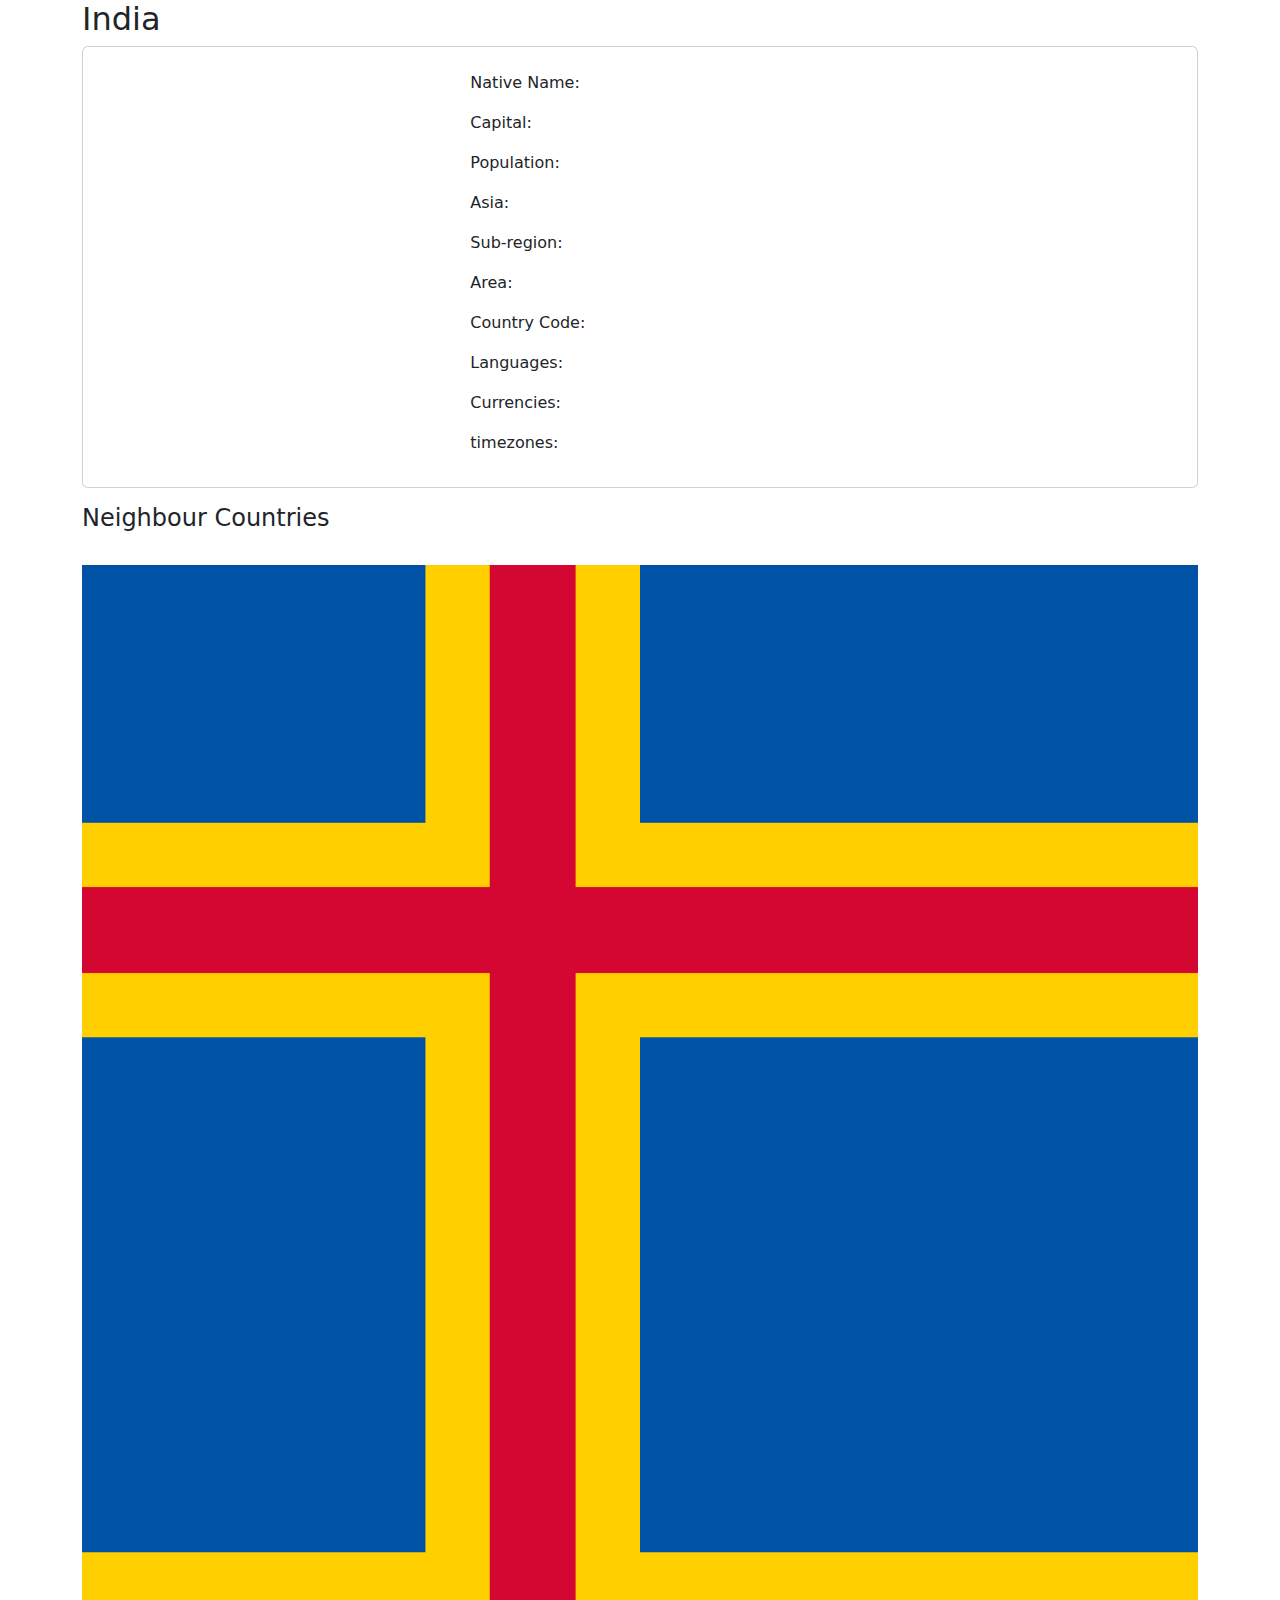
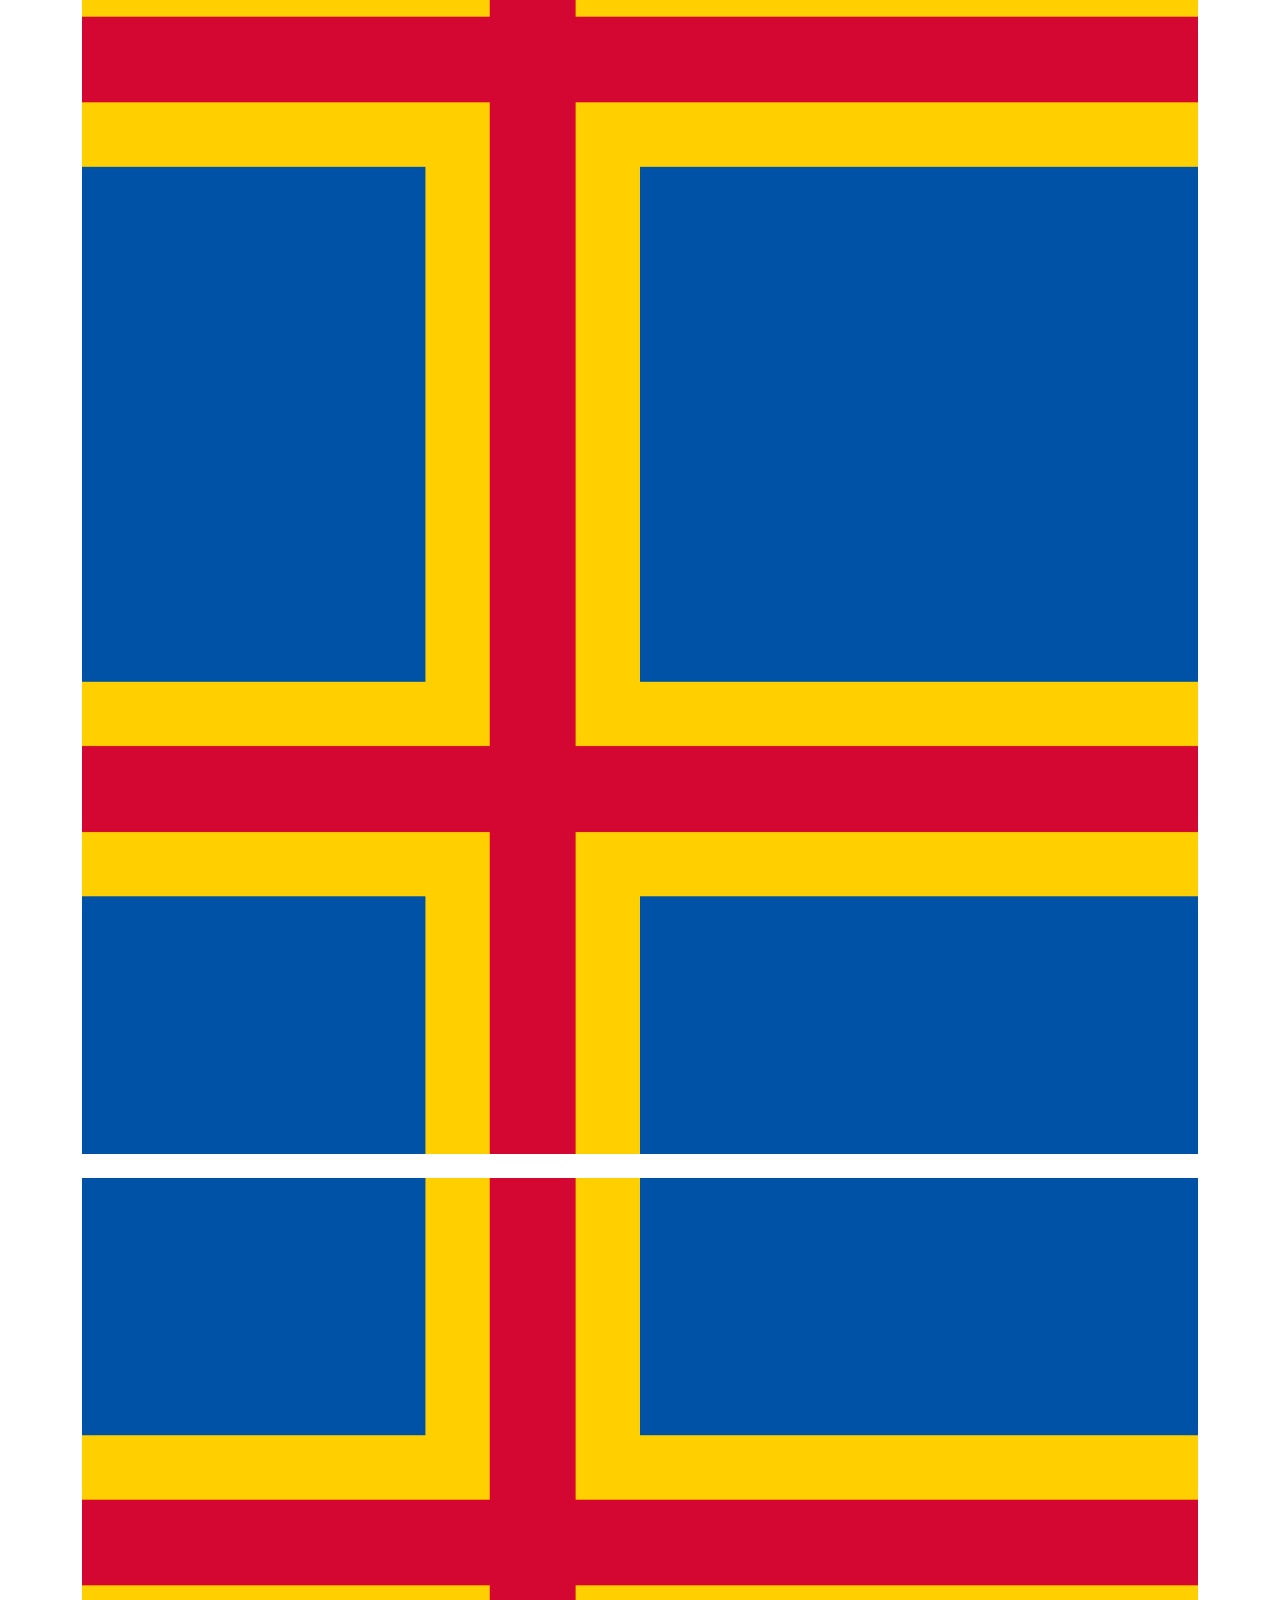
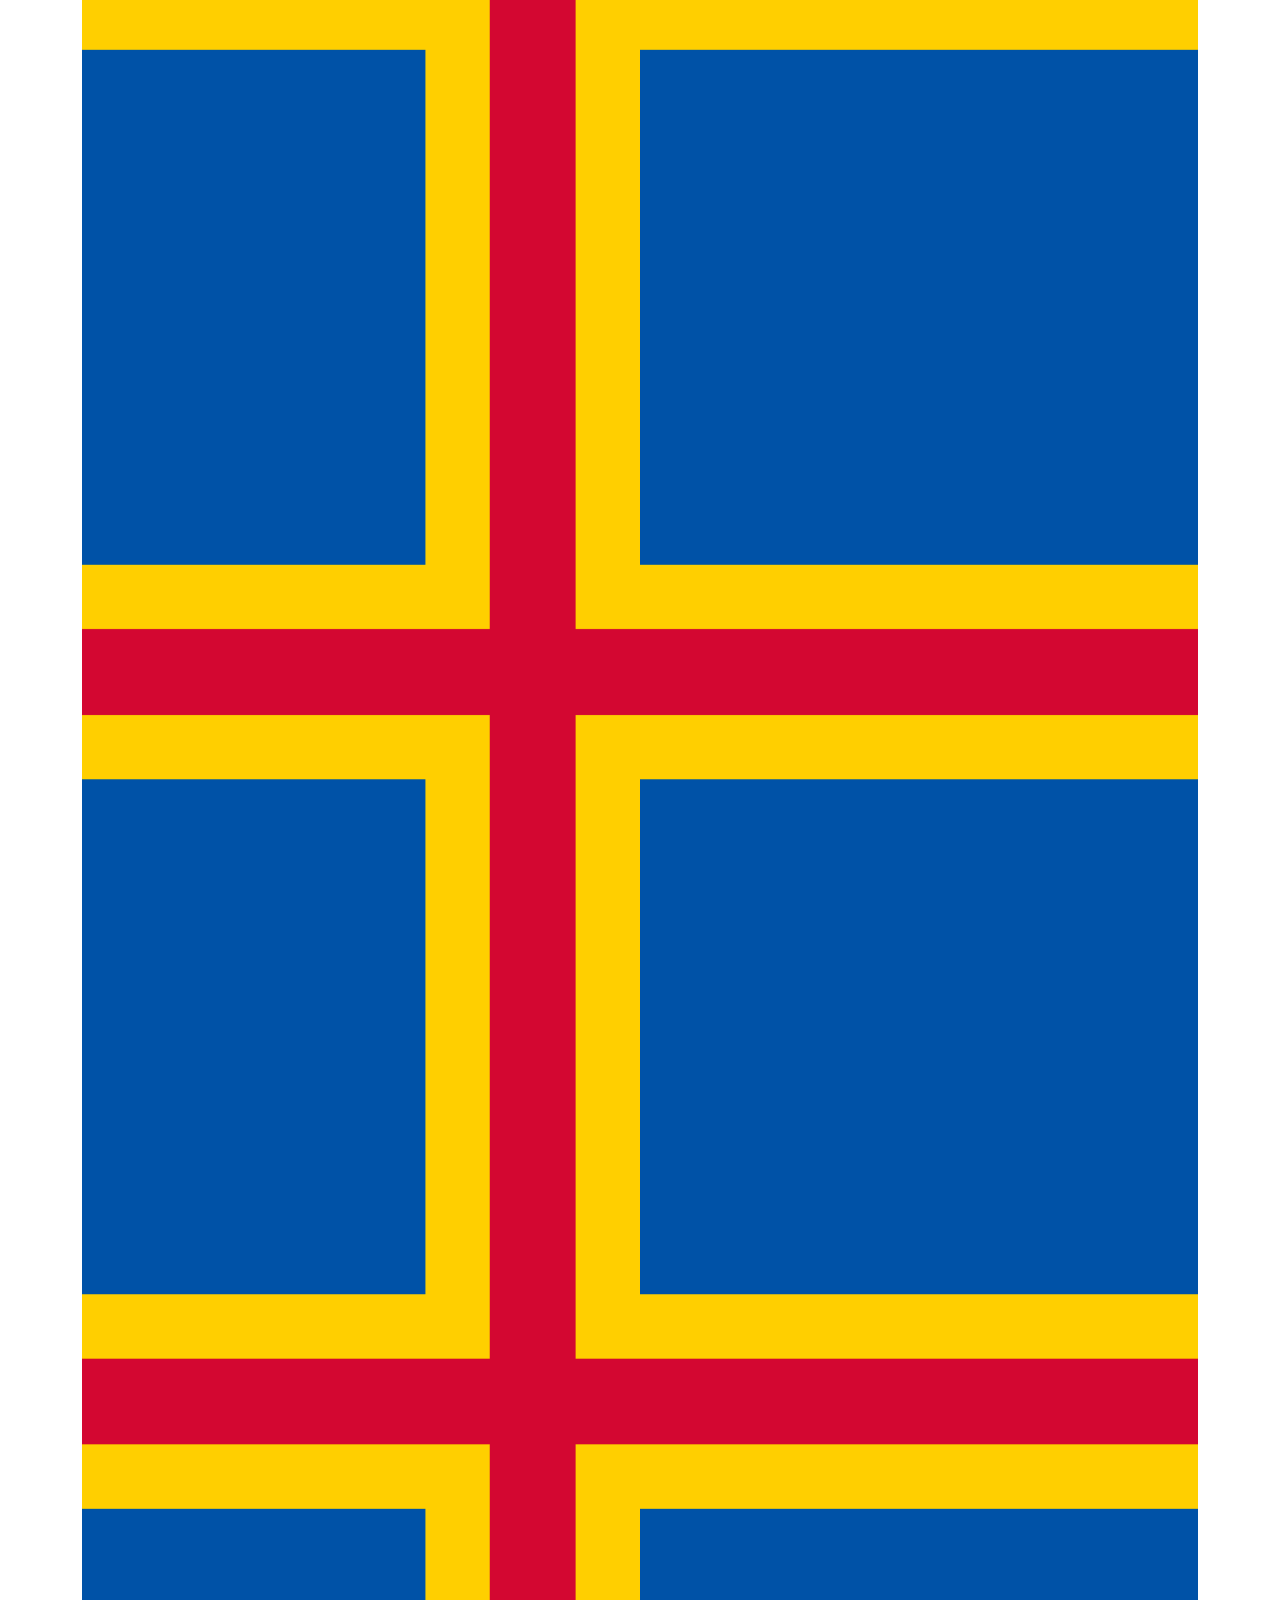
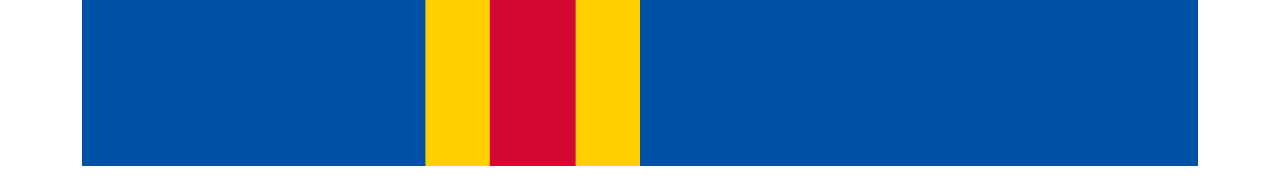
==== detail.html @ 8e351b01 "Upload New File" ====
<!DOCTYPE html>
<html lang="en">
<head>
    <meta charset="UTF-8">
    <meta http-equiv="X-UA-Compatible" content="IE=edge">
    <meta name="viewport" content="width=device-width, initial-scale=1.0">
    <link href="https://cdn.jsdelivr.net/npm/bootstrap@5.0.2/dist/css/bootstrap.min.css" rel="stylesheet">
    <link rel="stylesheet" href="style1.css">
    <script src="https://ajax.googleapis.com/ajax/libs/jquery/3.6.1/jquery.min.js"></script>
   
    <title>Document</title>
   </head>
<body>
    
    <div class="container">
        <h2 id="countryname">India</h2>
        <div class="card mb-3" id="card-Struc">
            <div class="row g-0" >
            <div class="col-md-4">
                <img class="img-fluid " id="myimg" src="india-flag.png" alt="">
            </div>
            <div class="col-md-8" >
                <div class="card-body" >
                    <h4 class="card-title" id="mytitle"></h4>
                    <p class="NativeName"> Native Name:</p>
                    <p class="Capital">Capital: </p>
                    <p class="Population">Population: </p>
                    <p class="Region">Asia: </p>
                    <p class="Sub-region">Sub-region:</p>
                    <p class="Area">Area: </p>
                    <p class="Country Code">Country Code: </p>
                    <p class="Languages">Languages:</p>
                    <p class="Currencies">Currencies:</p>
                    <p class="timezones">timezones:</p>
                   
                    </div>
            </div>
            </div>
        </div>
      <div id="neighbourCountries" >
        <h4>Neighbour Countries</h4><br>
        <div class="row">
            <div class="column">
              <img src="Aland-Flag_02.png" class="img-fluid"  alt="Snow" >
            </div>
            <div class="column">
              <img src="Aland-Flag_02.png" class="img-fluid" alt="Forest" >
            </div>
            <div class="column">
              <img src="Aland-Flag_02.png" class="img-fluid" alt="Mountains" >
            </div>
          </div>
          
      </div><br>
      <div class="row">
        <div class="column">
          <img src="Aland-Flag_02.png" class="img-fluid"  alt="Snow" >
        </div>
        <div class="column">
          <img src="Aland-Flag_02.png" class="img-fluid" alt="Forest" >
        </div>
        <div class="column">
          <img src="Aland-Flag_02.png" class="img-fluid" alt="Mountains" >
        </div>
      </div>
      
  </div><br>

         </div>

    <script src="https://cdn.jsdelivr.net/npm/bootstrap@5.0.2/dist/js/bootstrap.bundle.min.js"></script>
    <script src="main.js"></script>

</body>
</html>
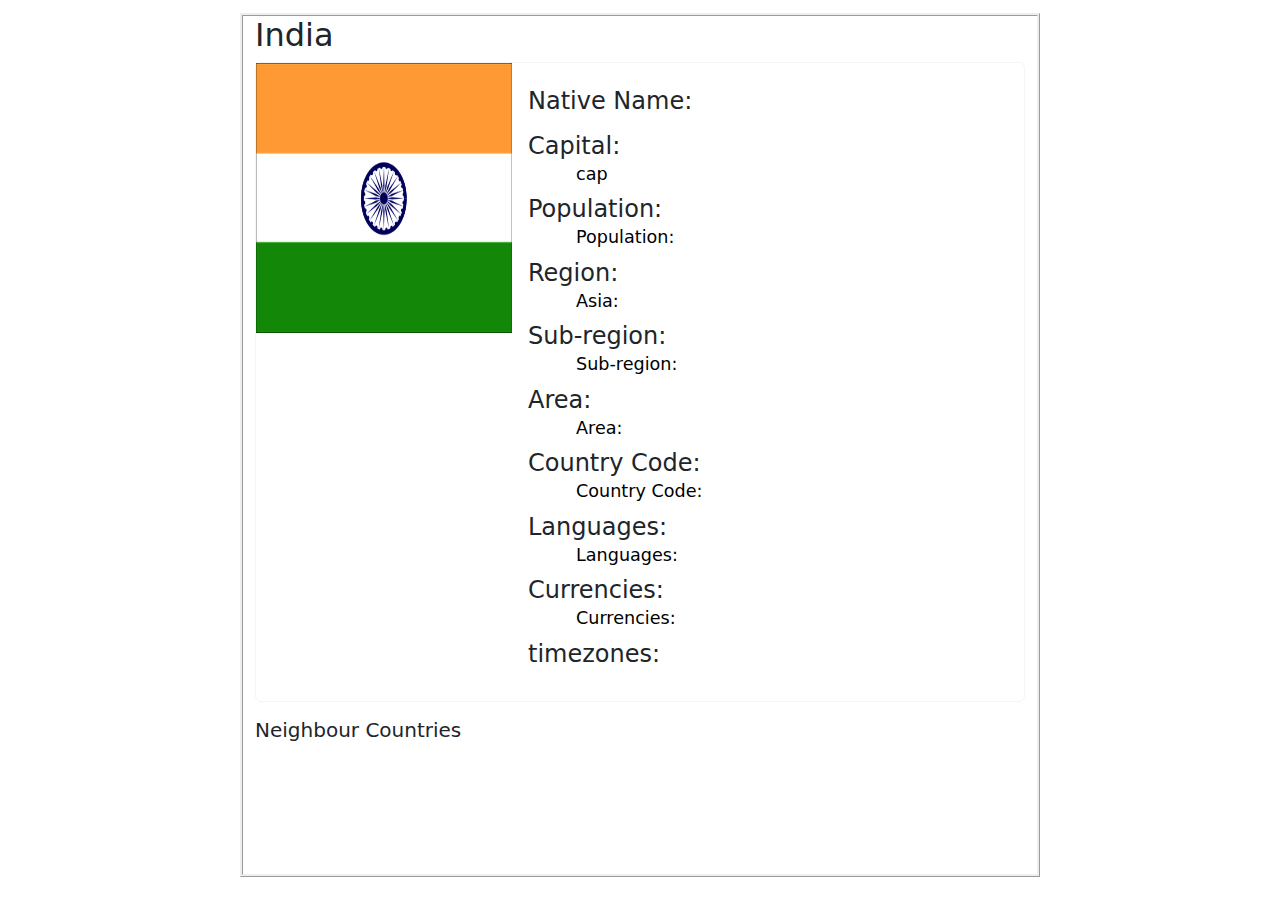
==== commit 390cc91d: "Update detail.html" ====
--- a/detail.html
+++ b/detail.html
@@ -21,46 +21,86 @@
             </div>
             <div class="col-md-8" >
                 <div class="card-body" >
-                    <h4 class="card-title" id="mytitle"></h4>
-                    <p class="NativeName"> Native Name:</p>
-                    <p class="Capital">Capital: </p>
-                    <p class="Population">Population: </p>
-                    <p class="Region">Asia: </p>
-                    <p class="Sub-region">Sub-region:</p>
-                    <p class="Area">Area: </p>
-                    <p class="Country Code">Country Code: </p>
-                    <p class="Languages">Languages:</p>
-                    <p class="Currencies">Currencies:</p>
-                    <p class="timezones">timezones:</p>
+                    <h3 class="card-title" id="mytitle"></h3>
+               
+                    <div class="data-wrapper">
+                  <h4>Native Name:</h4>
+                  <p id="NativeName"> </p>
+                  </div>   
+                 
+                  <div class="data-wrapper">
+                    <h4>Capital: </h4>
+                    <p id="Capital">cap</p>
+                  </div>
+
+                  <div class="data-wrapper">
+                    <h4>Population: </h4>
+                 <p id="Population">Population: </p>
+                  </div>
+
+                  <div class="data-wrapper">
+                    <h4>Region: </h4>
+                    <p id="Region">Asia: </p>
+                  </div>
+
+                  <div class="data-wrapper">
+                    <h4>Sub-region:</h4>
+                  <p id="Sub-region">Sub-region:</p>
+                  </div>
+
+                  <div class="data-wrapper">
+                    <h4>Area:  </h4>
+                  <p id="Area">Area: </p>
+                  </div>
+
+                  <div class="data-wrapper">
+                    <h4>Country Code:</h4>
+                 <p id="Country Code">Country Code: </p>
+                  </div>
+
+                  <div class="data-wrapper">
+                    <h4>Languages:</h4>
+                 <p id="Languages">Languages:</p>
+                  </div>
+
+                  <div class="data-wrapper">
+                    <h4>Currencies:</h4>
+                 <p id="Currencies">Currencies:</p>
+                  </div>
+
+                  <div id="data-wrapper">
+                    <h4>timezones: </h4>
+                    <p id="timezones"></p>
+                  </div>
                    
                     </div>
             </div>
             </div>
         </div>
       <div id="neighbourCountries" >
-        <h4>Neighbour Countries</h4><br>
+        <h5>Neighbour Countries</h5><br>
         <div class="row">
             <div class="column">
-              <img src="Aland-Flag_02.png" class="img-fluid"  alt="Snow" >
+              <img src="" class="img-fluid" id="my1"  >
             </div>
             <div class="column">
-              <img src="Aland-Flag_02.png" class="img-fluid" alt="Forest" >
+              <img src="" class="img-fluid" id="my2" >
             </div>
             <div class="column">
-              <img src="Aland-Flag_02.png" class="img-fluid" alt="Mountains" >
+              <img src="" class="img-fluid" id="my3"  >
             </div>
           </div>
           
       </div><br>
       <div class="row">
         <div class="column">
-          <img src="Aland-Flag_02.png" class="img-fluid"  alt="Snow" >
+          <img src="" class="img-fluid" id="my4" >
         </div>
         <div class="column">
-          <img src="Aland-Flag_02.png" class="img-fluid" alt="Forest" >
+          <img src="" class="img-fluid" id="my5" >
         </div>
         <div class="column">
-          <img src="Aland-Flag_02.png" class="img-fluid" alt="Mountains" >
+          <img src="" class="img-fluid" id="my6" >
         </div>
       </div>
       
@@ -69,7 +109,7 @@
          </div>
 
     <script src="https://cdn.jsdelivr.net/npm/bootstrap@5.0.2/dist/js/bootstrap.bundle.min.js"></script>
-    <script src="main.js"></script>
+    <script src="detail.js"></script>
 
 </body>
-</html>+</html>
--- a/style1.css
+++ b/style1.css
@@ -0,0 +1,28 @@
+.container{
+    margin-top: 1%;
+    width: 800px;
+    margin-left: auto;
+    margin-right: auto;
+    border-style: ridge;
+
+  }
+p{
+    color: black;
+   line-height: 8pt;
+   font-size: 110%;
+   margin-left: 10%;
+}
+#myimg{
+    height: 270px;
+}
+#card-Struc{
+    border-color:whitesmoke;
+    
+}
+  
+.column{
+    float: left;
+    width: 33.33%;
+  padding: 7px;
+
+} 
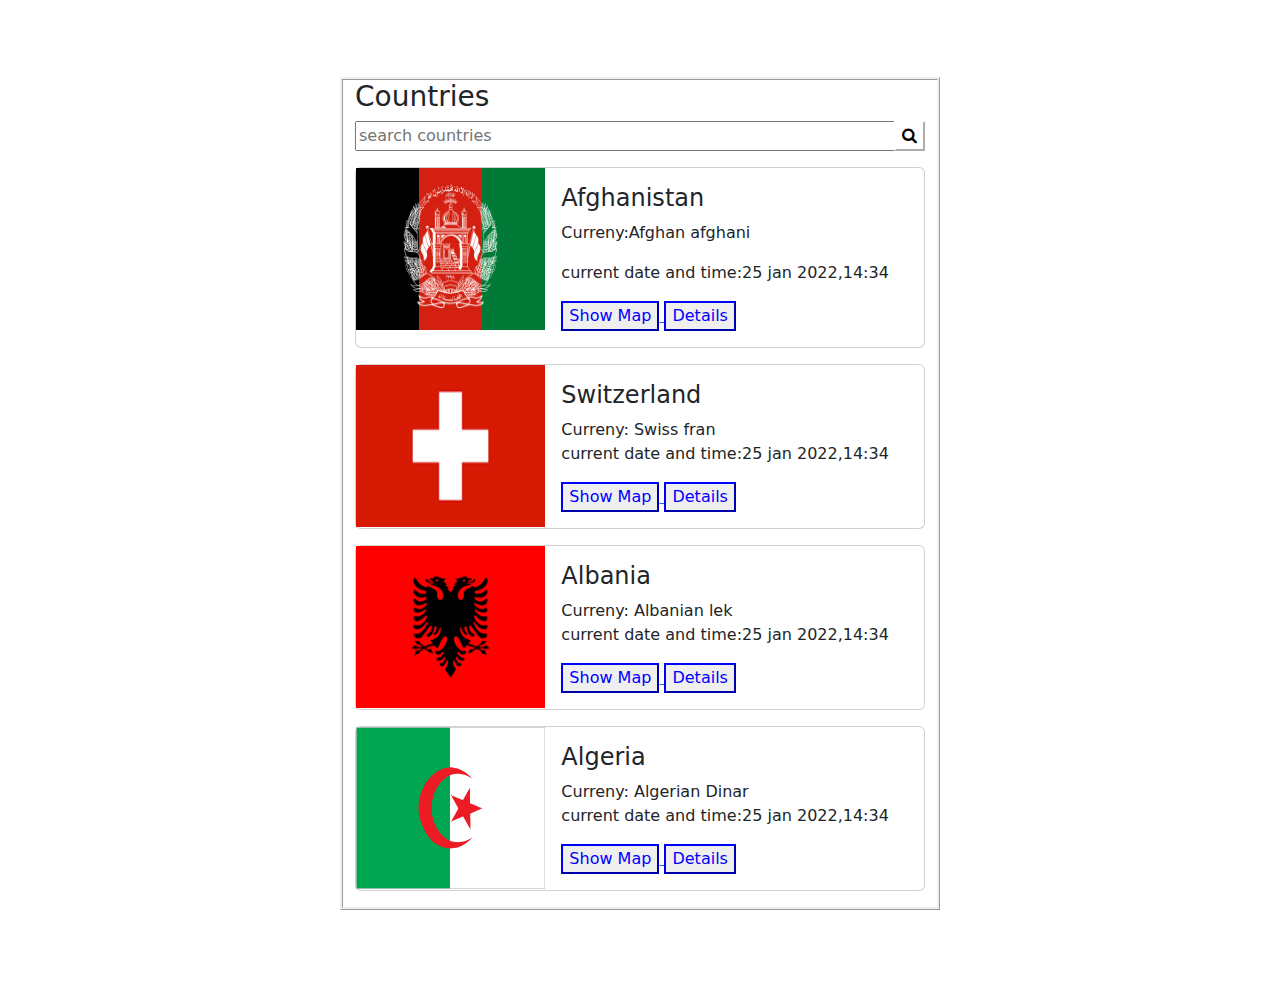
==== commit 28c74096: "Update detail.html" ====
--- a/detail.html
+++ b/detail.html
@@ -1,115 +1,119 @@
- <!DOCTYPE html>
+<!DOCTYPE html>
 <html lang="en">
 <head>
     <meta charset="UTF-8">
     <meta http-equiv="X-UA-Compatible" content="IE=edge">
     <meta name="viewport" content="width=device-width, initial-scale=1.0">
     <link href="https://cdn.jsdelivr.net/npm/bootstrap@5.0.2/dist/css/bootstrap.min.css" rel="stylesheet">
-    <link rel="stylesheet" href="style1.css">
+    <link rel="stylesheet" href="style.css">
+    <link rel="stylesheet" href="https://cdnjs.cloudflare.com/ajax/libs/font-awesome/6.2.1/css/all.min.css" integrity="sha512-MV7K8+y+gLIBoVD59lQIYicR65iaqukzvf/nwasF0nqhPay5w/9lJmVM2hMDcnK1OnMGCdVK+iQrJ7lzPJQd1w==" crossorigin="anonymous" referrerpolicy="no-referrer" />
+    <link rel="stylesheet" href="https://cdnjs.cloudflare.com/ajax/libs/font-awesome/4.7.0/css/font-awesome.min.css">
     <script src="https://ajax.googleapis.com/ajax/libs/jquery/3.6.1/jquery.min.js"></script>
    
     <title>Document</title>
-   </head>
+    
+</head>
 <body>
     
+   
     <div class="container">
-        <h2 id="countryname">India</h2>
-        <div class="card mb-3" id="card-Struc">
-            <div class="row g-0" >
-            <div class="col-md-4">
-                <img class="img-fluid " id="myimg" src="india-flag.png" alt="">
-            </div>
-            <div class="col-md-8" >
-                <div class="card-body" >
-                    <h3 class="card-title" id="mytitle"></h3>
-               
-                    <div class="data-wrapper">
-                  <h4>Native Name:</h4>
-                  <p id="NativeName"> </p>
-                  </div>   
+     <h3>Countries</h3>
+    <div class="searchBox">
+        <input placeholder="search countries" class="searchtext" id="seacrchid">
+        <button  class="serchbtn" id="seacrchid2">
+        <i class="fa fa-search" aria-hidden="true"></i>
+        </button>
+      </div>
+      <p id="errormsg" style="color: red;"></p>
+    
+    <div class="card mb-3">
+        <div class="row g-0">
+        <div class="col-md-4">
+            <img class="img-fluid " id="img1" src="Flag_of_Afghanistan.png" alt="">
+        </div>
+        <div class="col-md-8">
+            <div class="card-body">
+                <h4 class="card-title" id="title1">Afghanistan</h4>
+                <p class="card-text" id="curr">Curreny:Afghan afghani </p>
+                <p>current date and time:25 jan 2022,14:34</p>
+                <a href="#" id="map1">
+                <button class="showmap">Show Map</button>
+            </a>
+                <a href="detail.html?country=IND" id="changedurl">
                  
-                  <div class="data-wrapper">
-                    <h4>Capital: </h4>
-                    <p id="Capital">cap</p>
-                  </div>
-
-                  <div class="data-wrapper">
-                    <h4>Population: </h4>
-                 <p id="Population">Population: </p>
-                  </div>
-
-                  <div class="data-wrapper">
-                    <h4>Region: </h4>
-                    <p id="Region">Asia: </p>
-                  </div>
-
-                  <div class="data-wrapper">
-                    <h4>Sub-region:</h4>
-                  <p id="Sub-region">Sub-region:</p>
-                  </div>
-
-                  <div class="data-wrapper">
-                    <h4>Area:  </h4>
-                  <p id="Area">Area: </p>
-                  </div>
-
-                  <div class="data-wrapper">
-                    <h4>Country Code:</h4>
-                 <p id="Country Code">Country Code: </p>
-                  </div>
-
-                  <div class="data-wrapper">
-                    <h4>Languages:</h4>
-                 <p id="Languages">Languages:</p>
-                  </div>
-
-                  <div class="data-wrapper">
-                    <h4>Currencies:</h4>
-                 <p id="Currencies">Currencies:</p>
-                  </div>
-
-                  <div id="data-wrapper">
-                    <h4>timezones: </h4>
-                    <p id="timezones"></p>
-                  </div>
-                   
-                    </div>
-            </div>
+                    <button class="detail" id="detail" >Details</button>
+                </a>
+               </div>
+        </div>
+        </div>
+    </div>
+    <div class="card mb-3">
+        <div class="row g-0">
+        <div class="col-md-4">
+            <img class="img-fluid " id="img" src="Switzerland.png" alt="">
+        </div>
+        <div class="col-md-8">
+            <div class="card-body">
+                <h4 class="card-title" >Switzerland</h4>
+                <p class="card-text">Curreny: Swiss fran<br>current date and time:25 jan 2022,14:34 </p>
+                <a href="#" id="map2" onclick="SwitzerlandMap()">
+                 <button class="showmap">Show Map</button>
+                </a>
+                <a href="#" id="changedur2" >
+                <button class="detail" id="detail2" onclick="DetailofSwitzerland()">Details</button>
+                </a>
             </div>
         </div>
-      <div id="neighbourCountries" >
-        <h5>Neighbour Countries</h5><br>
-        <div class="row">
-            <div class="column">
-              <img src="" class="img-fluid" id="my1"  >
+        </div>
+    </div>
+    <div class="card mb-3">
+        <div class="row g-0">
+        <div class="col-md-4">
+            <img class="img-fluid " id="img" src="Flag_of_Albania.png" alt="">
+        </div>
+        <div class="col-md-8">
+            <div class="card-body">
+                <h4 class="card-title">Albania</h4>
+                <p class="card-text">Curreny: Albanian lek<br>current date and time:25 jan 2022,14:34 </p>
+                <a href="#" id="map3" onclick="AlbaniaMap()">
+                <button class="showmap">Show Map</button>
+                </a>
+                <a href="#" id="changedur3">
+                <button class="detail" id="detail3" onclick="DetailofAlbania()">Details</button>
+                </a>
             </div>
-            <div class="column">
-              <img src="" class="img-fluid" id="my2" >
+        </div>
+        </div>
+    </div>
+    <div class="card mb-3">
+        <div class="row g-0">
+        <div class="col-md-4">
+            <img class="" id="img" src="Alergia-flag.png" alt="">
+        </div>
+        <div class="col-md-8">
+            <div class="card-body">
+                <h4 class="card-title">Algeria</h4>
+                <p class="card-text">Curreny: Algerian Dinar<br>current date and time:25 jan 2022,14:34 </p>
+                <a href="#" id="map4" onclick="AlgeriaMap()">
+              <button class="showmap">Show Map</button>
+                </a>
+                <a href="#" id="changedur4">
+                    <button class="detail" id="detail4" onclick="DetailofAlergia()">Details</button>
+                </a>
             </div>
-            <div class="column">
-              <img src="" class="img-fluid" id="my3"  >
-            </div>
-          </div>
-          
-      </div><br>
-      <div class="row">
-        <div class="column">
-          <img src="" class="img-fluid" id="my4" >
         </div>
-        <div class="column">
-          <img src="" class="img-fluid" id="my5" >
         </div>
-        <div class="column">
-          <img src="" class="img-fluid" id="my6" >
-        </div>
-      </div>
-      
-  </div><br>
+    </div>
+    </div><br><br><br>
 
-         </div>
 
+    <!--including the detail.html file inside the indeex.html
+        <div class="detailfile">
+
+        </div>-->
+        
     <script src="https://cdn.jsdelivr.net/npm/bootstrap@5.0.2/dist/js/bootstrap.bundle.min.js"></script>
-    <script src="detail.js"></script>
-
+    <script  src="index.js"></script>
+  
 </body>
 </html>
--- a/style.css
+++ b/style.css
@@ -0,0 +1,43 @@
+.container{
+    margin-top: 6%;
+    width: 600px;
+    margin-left: auto;
+    margin-right: auto;
+    border-style: ridge;
+}
+.searchBox{
+    position: relative;
+    display: flex;
+    justify-content: center;
+    align-items: center;
+}
+.searchtext{
+width: 100%;
+}
+.serchbtn{
+    color: black;
+    position: absolute;
+    right: 0rem;
+    background-color: white;
+    border-color: white;
+}
+.showmap{
+    border-color: blue;
+    color: blue;
+}
+.detail{
+    border-color: blue;
+    color: blue;
+   
+}
+.card-title{
+    margin-top: 0 auto;
+}
+#img{
+    width:100%;
+    height: 162px;
+}
+#img1{
+    width:100%;
+    height: 162px;  
+}
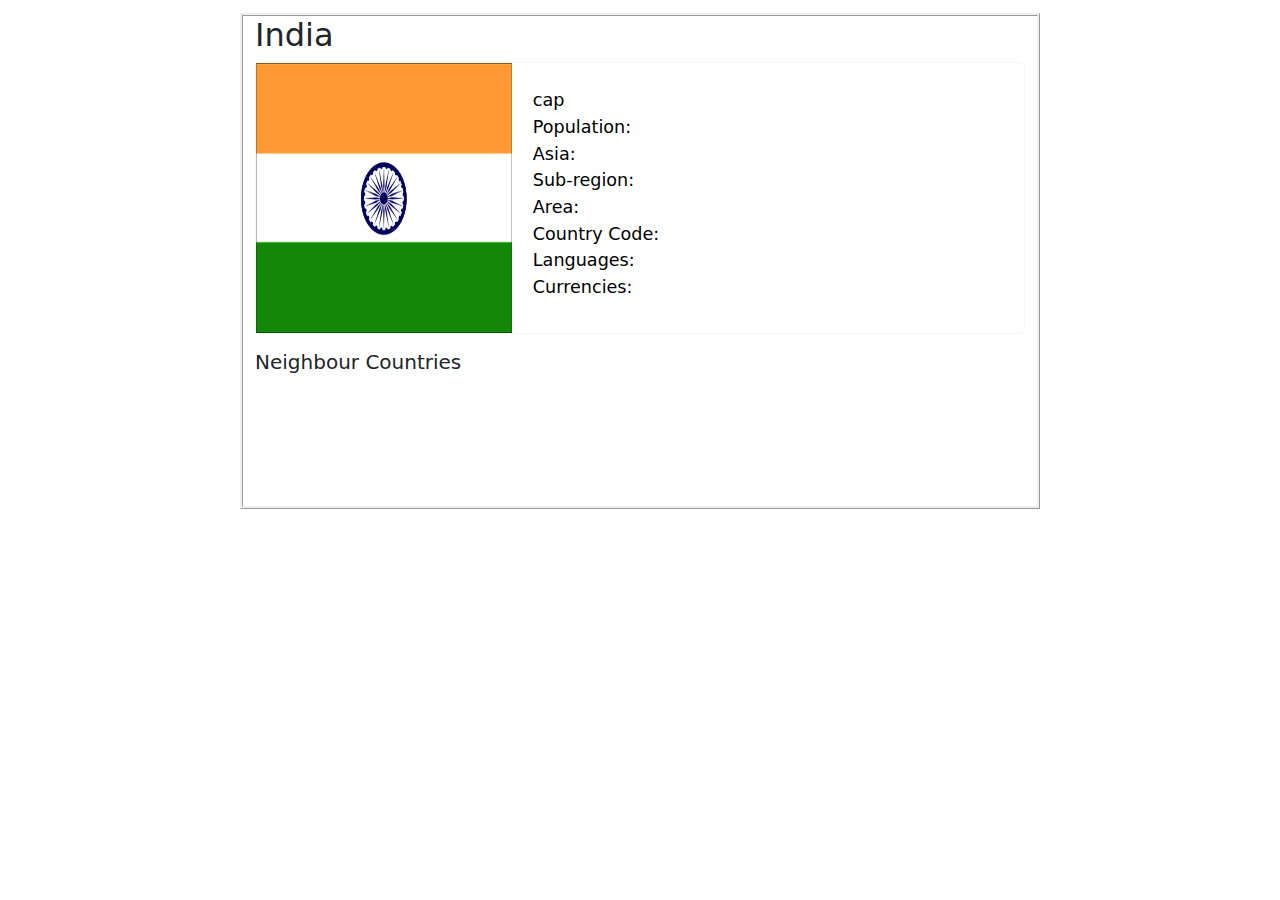
==== commit 606ec737: "Update detail.html" ====
--- a/detail.html
+++ b/detail.html
@@ -1,119 +1,76 @@
-<!DOCTYPE html>
+ <!DOCTYPE html>
 <html lang="en">
 <head>
     <meta charset="UTF-8">
     <meta http-equiv="X-UA-Compatible" content="IE=edge">
     <meta name="viewport" content="width=device-width, initial-scale=1.0">
     <link href="https://cdn.jsdelivr.net/npm/bootstrap@5.0.2/dist/css/bootstrap.min.css" rel="stylesheet">
-    <link rel="stylesheet" href="style.css">
-    <link rel="stylesheet" href="https://cdnjs.cloudflare.com/ajax/libs/font-awesome/6.2.1/css/all.min.css" integrity="sha512-MV7K8+y+gLIBoVD59lQIYicR65iaqukzvf/nwasF0nqhPay5w/9lJmVM2hMDcnK1OnMGCdVK+iQrJ7lzPJQd1w==" crossorigin="anonymous" referrerpolicy="no-referrer" />
-    <link rel="stylesheet" href="https://cdnjs.cloudflare.com/ajax/libs/font-awesome/4.7.0/css/font-awesome.min.css">
+    <link rel="stylesheet" href="style1.css">
     <script src="https://ajax.googleapis.com/ajax/libs/jquery/3.6.1/jquery.min.js"></script>
    
     <title>Document</title>
-    
-</head>
+   </head>
 <body>
     
-   
     <div class="container">
-     <h3>Countries</h3>
-    <div class="searchBox">
-        <input placeholder="search countries" class="searchtext" id="seacrchid">
-        <button  class="serchbtn" id="seacrchid2">
-        <i class="fa fa-search" aria-hidden="true"></i>
-        </button>
-      </div>
-      <p id="errormsg" style="color: red;"></p>
-    
-    <div class="card mb-3">
-        <div class="row g-0">
-        <div class="col-md-4">
-            <img class="img-fluid " id="img1" src="Flag_of_Afghanistan.png" alt="">
-        </div>
-        <div class="col-md-8">
-            <div class="card-body">
-                <h4 class="card-title" id="title1">Afghanistan</h4>
-                <p class="card-text" id="curr">Curreny:Afghan afghani </p>
-                <p>current date and time:25 jan 2022,14:34</p>
-                <a href="#" id="map1">
-                <button class="showmap">Show Map</button>
-            </a>
-                <a href="detail.html?country=IND" id="changedurl">
-                 
-                    <button class="detail" id="detail" >Details</button>
-                </a>
-               </div>
-        </div>
-        </div>
-    </div>
-    <div class="card mb-3">
-        <div class="row g-0">
-        <div class="col-md-4">
-            <img class="img-fluid " id="img" src="Switzerland.png" alt="">
-        </div>
-        <div class="col-md-8">
-            <div class="card-body">
-                <h4 class="card-title" >Switzerland</h4>
-                <p class="card-text">Curreny: Swiss fran<br>current date and time:25 jan 2022,14:34 </p>
-                <a href="#" id="map2" onclick="SwitzerlandMap()">
-                 <button class="showmap">Show Map</button>
-                </a>
-                <a href="#" id="changedur2" >
-                <button class="detail" id="detail2" onclick="DetailofSwitzerland()">Details</button>
-                </a>
+        <h2 id="countryname">India</h2>
+        <div class="card mb-3" id="card-Struc">
+            <div class="row g-0" >
+            <div class="col-md-4">
+                <img class="img-fluid " id="myimg" src="india-flag.png" alt="">
+            </div>
+            <div class="col-md-8" >
+                <div class="card-body" >
+                    <h3 class="card-title" id="mytitle"></h3>
+               
+                   <p id="NativeName"> </p>
+                  <p id="Capital">cap</p>
+                   <p id="Population">Population: </p>
+                  <p id="Region">Asia: </p>
+                  <p id="Sub-region">Sub-region:</p>
+                  <p id="Area">Area: </p>
+                  <p id="Country Code">Country Code: </p>
+                  <p id="Languages">Languages:</p>
+                  <p id="Currencies">Currencies:</p>
+                   <p id="timezones"></p>
+                   
+                    </div>
+            </div>
             </div>
         </div>
+      <div id="neighbourCountries" >
+        <h5>Neighbour Countries</h5><br>
+        <div class="row">
+            <div class="column">
+              <img src="" class="img-fluid" id="my1"  >
+            </div>
+            <div class="column">
+              <img src="" class="img-fluid" id="my2" >
+            </div>
+            <div class="column">
+              <img src="" class="img-fluid" id="my3"  >
+            </div>
+          </div>
+          
+      </div><br>
+      <div class="row">
+        <div class="column">
+          <img src="" class="img-fluid" id="my4" >
         </div>
-    </div>
-    <div class="card mb-3">
-        <div class="row g-0">
-        <div class="col-md-4">
-            <img class="img-fluid " id="img" src="Flag_of_Albania.png" alt="">
+        <div class="column">
+          <img src="" class="img-fluid" id="my5" >
         </div>
-        <div class="col-md-8">
-            <div class="card-body">
-                <h4 class="card-title">Albania</h4>
-                <p class="card-text">Curreny: Albanian lek<br>current date and time:25 jan 2022,14:34 </p>
-                <a href="#" id="map3" onclick="AlbaniaMap()">
-                <button class="showmap">Show Map</button>
-                </a>
-                <a href="#" id="changedur3">
-                <button class="detail" id="detail3" onclick="DetailofAlbania()">Details</button>
-                </a>
-            </div>
+        <div class="column">
+          <img src="" class="img-fluid" id="my6" >
         </div>
-        </div>
-    </div>
-    <div class="card mb-3">
-        <div class="row g-0">
-        <div class="col-md-4">
-            <img class="" id="img" src="Alergia-flag.png" alt="">
-        </div>
-        <div class="col-md-8">
-            <div class="card-body">
-                <h4 class="card-title">Algeria</h4>
-                <p class="card-text">Curreny: Algerian Dinar<br>current date and time:25 jan 2022,14:34 </p>
-                <a href="#" id="map4" onclick="AlgeriaMap()">
-              <button class="showmap">Show Map</button>
-                </a>
-                <a href="#" id="changedur4">
-                    <button class="detail" id="detail4" onclick="DetailofAlergia()">Details</button>
-                </a>
-            </div>
-        </div>
-        </div>
-    </div>
-    </div><br><br><br>
+      </div>
+      
+  </div><br>
 
+         </div>
 
-    <!--including the detail.html file inside the indeex.html
-        <div class="detailfile">
+    <script src="https://cdn.jsdelivr.net/npm/bootstrap@5.0.2/dist/js/bootstrap.bundle.min.js"></script>
+    <script src="detail.js"></script>
 
-        </div>-->
-        
-    <script src="https://cdn.jsdelivr.net/npm/bootstrap@5.0.2/dist/js/bootstrap.bundle.min.js"></script>
-    <script  src="index.js"></script>
-  
 </body>
 </html>
--- a/style1.css
+++ b/style1.css
@@ -0,0 +1,38 @@
+.container{
+    margin-top: 1%;
+    width: 800px;
+    margin-left: auto;
+    margin-right: auto;
+    border-style: ridge;
+
+  }
+p{
+    color: black;
+   line-height: 8pt;
+   font-size: 110%;
+   margin-left: 1%;
+  
+}
+#myimg{
+    height: 270px;
+}
+#card-Struc{
+    border-color:whitesmoke;
+    
+}
+  
+.column{
+    float: left;
+    width: 33.33%;
+  padding: 7px;
+
+} 
+.data-wrapper{
+  letter-spacing: 0.3px;
+  display: flex;
+}
+h4{
+  display: inline;
+  font-size:110%; 
+  margin-left: 10%;
+}
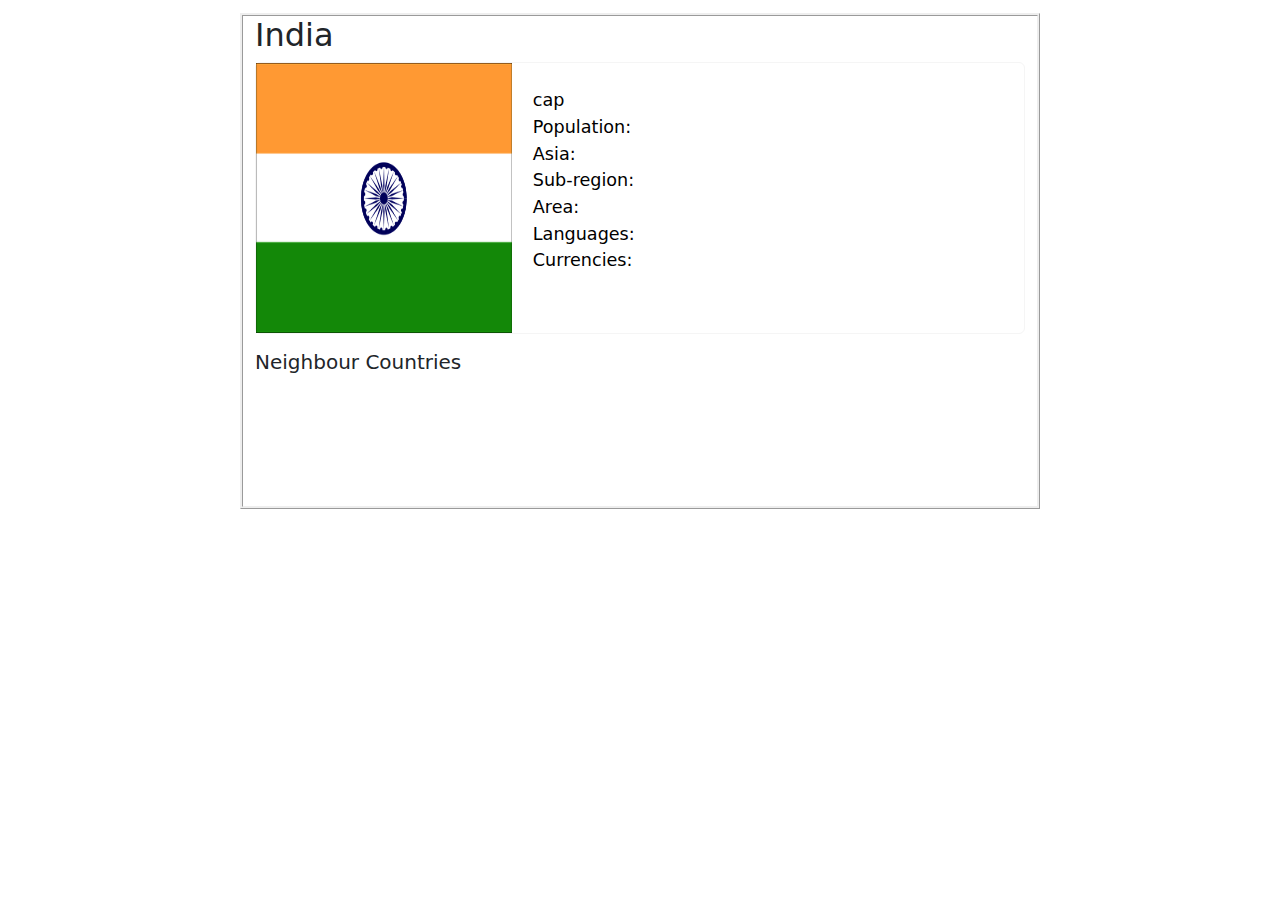
==== commit 829fdd55: "Update detail.html" ====
--- a/detail.html
+++ b/detail.html
@@ -29,7 +29,7 @@
                   <p id="Region">Asia: </p>
                   <p id="Sub-region">Sub-region:</p>
                   <p id="Area">Area: </p>
-                  <p id="Country Code">Country Code: </p>
+               <!--   <p id="Country Code">Country Code: </p>-->
                   <p id="Languages">Languages:</p>
                   <p id="Currencies">Currencies:</p>
                    <p id="timezones"></p>
--- a/style1.css
+++ b/style1.css
@@ -1,38 +1,38 @@
 .container{
-    margin-top: 1%;
-    width: 800px;
-    margin-left: auto;
-    margin-right: auto;
-    border-style: ridge;
+  margin-top: 1%;
+  width: 800px;
+  margin-left: auto;
+  margin-right: auto;
+  border-style: ridge;
 
-  }
+}
 p{
-    color: black;
-   line-height: 8pt;
-   font-size: 110%;
-   margin-left: 1%;
+  color: black;
+ line-height: 8pt;
+ font-size: 110%;
+ margin-left: 1%;
+
+}
+#myimg{
+  height: 270px;
+}
+#card-Struc{
+  border-color:whitesmoke;
   
 }
-#myimg{
-    height: 270px;
-}
-#card-Struc{
-    border-color:whitesmoke;
-    
-}
-  
+
 .column{
-    float: left;
-    width: 33.33%;
-  padding: 7px;
+  float: left;
+  width: 33.33%;
+padding: 7px;
 
 } 
 .data-wrapper{
-  letter-spacing: 0.3px;
-  display: flex;
+letter-spacing: 0.3px;
+display: flex;
 }
 h4{
-  display: inline;
-  font-size:110%; 
-  margin-left: 10%;
+display: inline;
+font-size:110%; 
+margin-left: 10%;
 }
